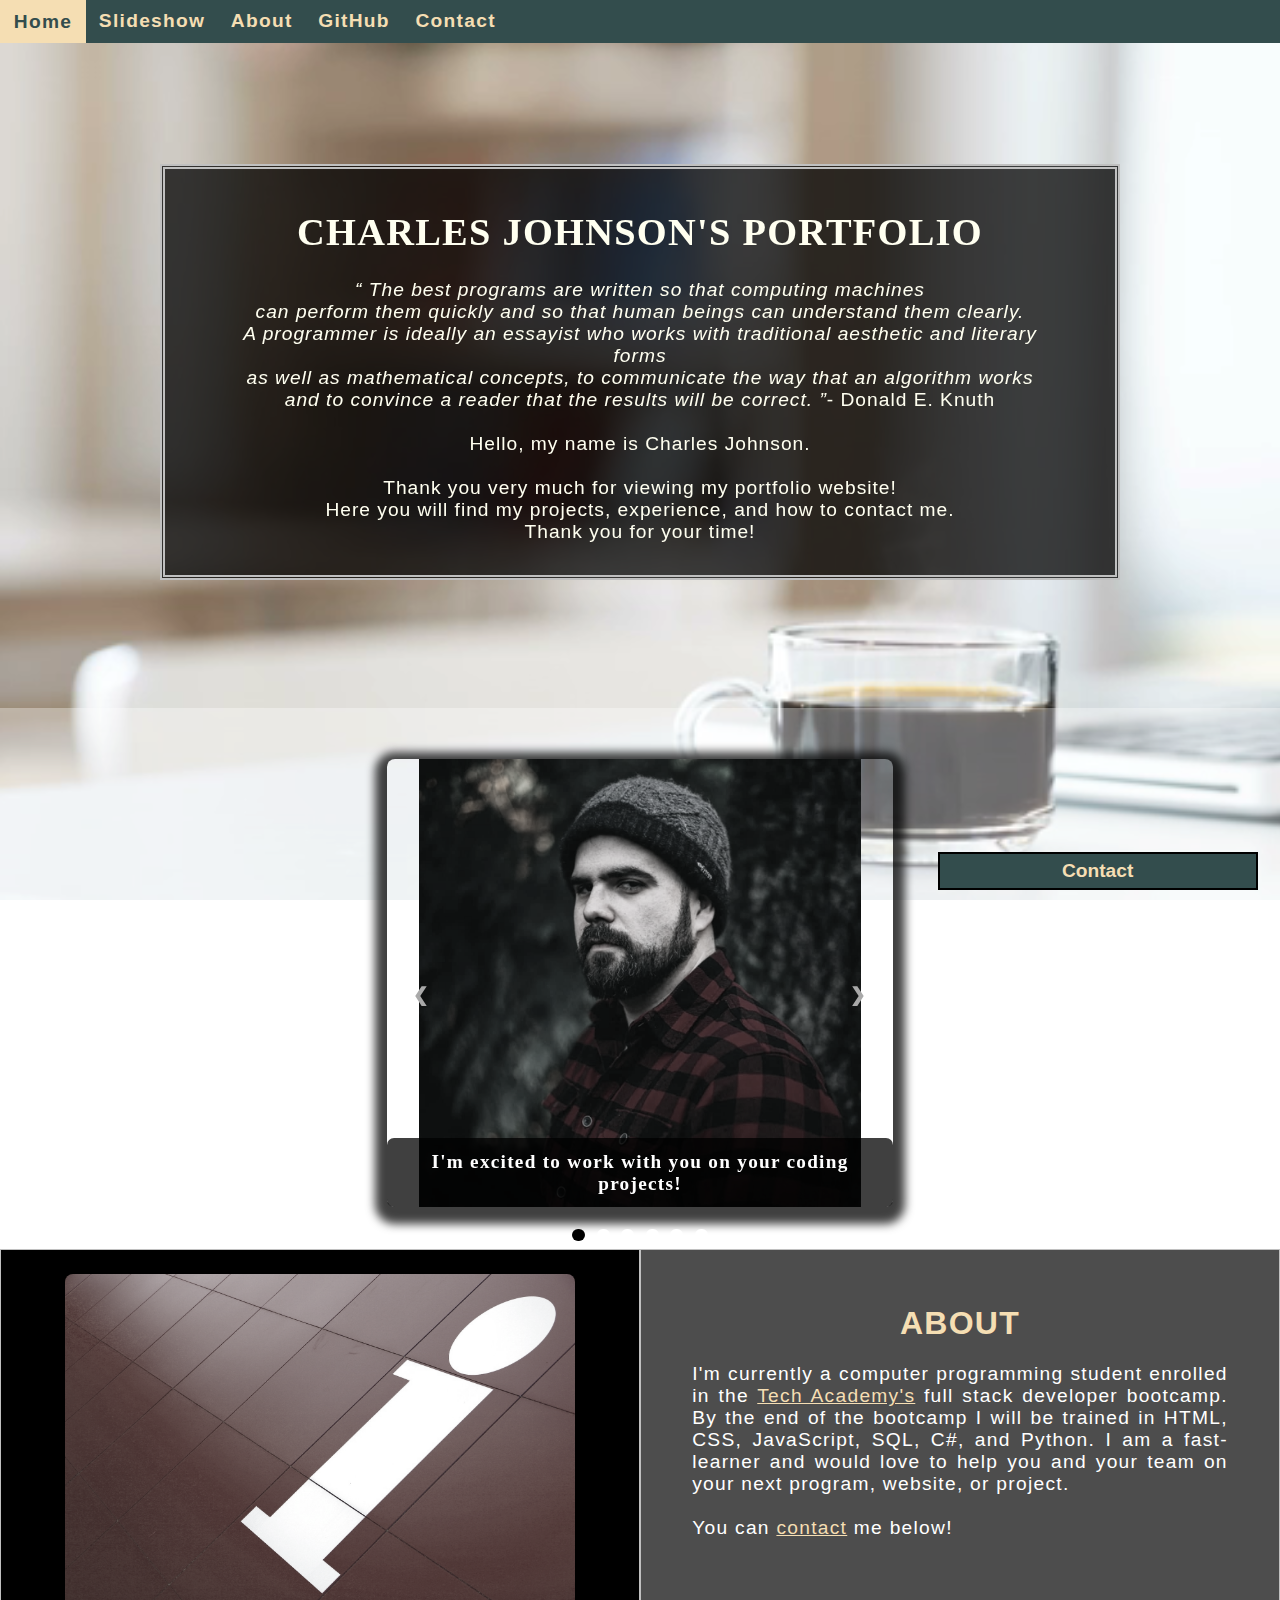
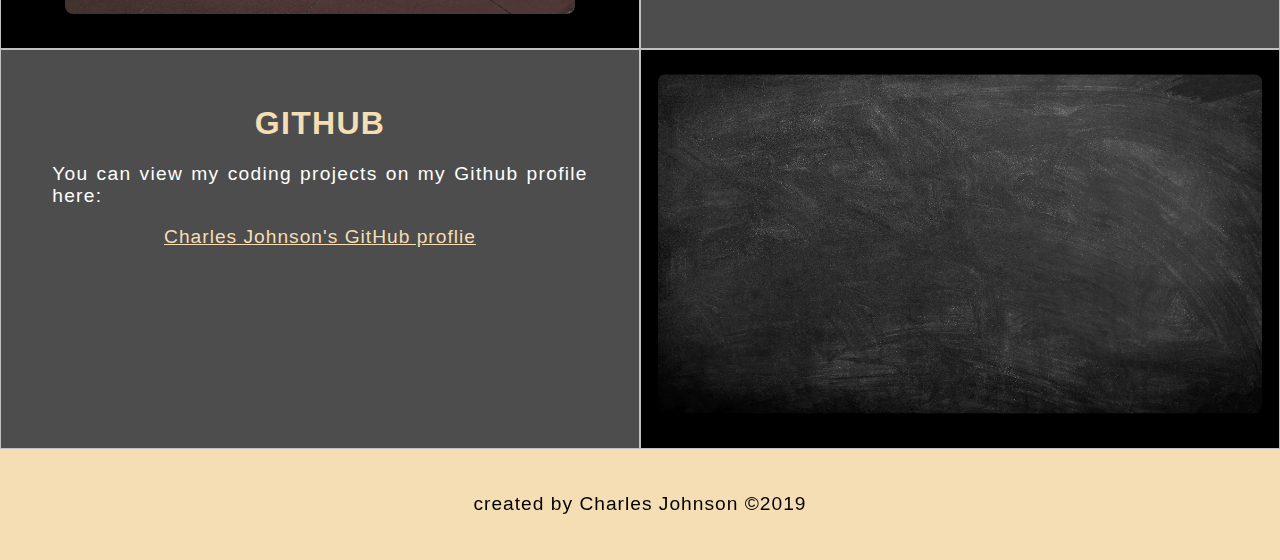
==== index.html @ 66c1b3ff "update phone image bug" ====
<!DOCTYPE html>
<html lang="en">
	<head>
		<title> Charles R. Johnson</title>
		<Meta charset="utf-8">
        <link rel="stylesheet" type="text/css" href="./stylesheet/Portfolio_CSS.css">
        <script src="js/portfolio.js"></script>
        <script src="https://ajax.googleapis.com/ajax/libs/jquery/3.4.0/jquery.min.js"></script>
    </head>
    <!--Body-->
	    <body class="Background">
        <script>
            document.body.className += ' fade-out';
                $(function(){
                    $('body').removeClass('fade-out');
                    }
                );    
            
        </script>
            <!--Navbar-->
                    <div class="Navbar">
                                <a class="home_button" href="#Home">Home</a>
                                <a href="#Slideshow">Slideshow</a>
                                <a href="#About">About</a>
                                <a href="#Github">GitHub</a>
                                <a onclick="bringUpContact()">Contact</a>              
                    </div>
    
            
                    <!--Home-->

                    <br>
                    <br>
    <!--Video-->
                    <div id="Home">
                        <video autoplay muted loop id="background_video">
                            <source src="./Videos/background_video.mp4" type="video/mp4">
                             Your browser does not support html videos   
                        </video>
                    </div>
        <!--Video Text-->
                    <div class="Video_Text">
                        <h1 class="Name"> Charles Johnson's Portfolio</h1>
                            <p>
                                <center>
                                <q> 
                                The best programs are written so that computing machines <br>
                                can perform them quickly and so that human beings can understand them clearly.<br>
                                A programmer is ideally an essayist who works with traditional aesthetic and literary forms <br>
                                as well as mathematical concepts, to communicate the way that an algorithm works<Br>
                                and to convince a reader that the results will be correct. </q>-  Donald E. Knuth<br>    
                                <br>
                                
                                Hello, my name is Charles Johnson. <br><br>
                                Thank you very much for viewing my portfolio website! <br>
                                Here you will find my projects, experience, and how to contact me. 
                                <br>Thank you for your time!
                               
                                </center>
                            </p>
                     </div>
        <!--End Video Text-->
<!---End Video-->
    
<!--Start Slideshow-->
    <div id="Slideshow">
        <div id="Slideshow_Background">
            <div id="Slideshow_Container">

                <div class="mySlides fade">
                    <div class="Slide_Number">1 / 6</div>
                        <img class="Slide_Show_Images" src="images/me.jpg" style="width:100%">
                            <div class="slideText">I'm excited to work with you on your coding projects!</div>
                </div>

                <div class="mySlides fade">
                    <div class="Slide_Number">2 / 6</div>
                        <img class="Slide_Show_Images" src="images/coding.jpg" style="width:100%">
                            <div class="slideText">I'm trained in these coding languages:</div>
                </div>

                <div class="mySlides fade">
                    <div class="Slide_Number">3 / 6</div>
                        <img class="Slide_Show_Images" src="images/html.png" style="width:100%">
                            <div class="slideText">HTML5</div>
                </div>

                <div class="mySlides fade">
                    <div class="Slide_Number">4 / 6</div>
                        <img class="Slide_Show_Images" src="images/css.jpg" style="width:100%">
                            <div class="slideText">CSS</div>
                </div>

                <div class="mySlides fade">
                    <div class="Slide_Number">5 / 6 </div>
                        <img class="Slide_Show_Images" src="images/javascript.png" style="width:100%">
                            <div class="slideText">JavaScript</div>
                </div>

                <div class="mySlides fade">
                    <div class="Slide_Number">6 / 6</div>
                      <img class="Slide_Show_Images" src="images/phone.jpg" style="width:100%">
                        <div class="slideText"> 
                          <a onclick="bringUpContact()" href="#Contact" style="color:white;">Contact me today!</a>
                        </div>
                  </div>

                
                    <a class="Previous" onclick="plusSlides(-1)">&#10094;</a>
                    <a class="Next" onclick="plusSlides(1)">&#10095;</a>

            </div>
        <br>
        <div style="text-align:center">

                <span class="dot" onclick="currentSlide(1)"></span>
                <span class="dot" onclick="currentSlide(2)"></span>
                <span class="dot" onclick="currentSlide(3)"></span>
                <span class="dot" onclick="currentSlide(4)"></span>
                <span class="dot" onclick="currentSlide(5)"></span>
                <span class="dot" onclick="currentSlide(6)"></span>
        
        </div>
        </div>
    </div>

    <script>
        var slideIndex = 1;
          showSlides(slideIndex);
        function plusSlides(n) {
          showSlides(slideIndex += n);
        }
        function currentSlide(n) {
          showSlides(slideIndex = n);
        }
        function showSlides(n) {
          var i;
          var slides = document.getElementsByClassName("mySlides");
          var dots = document.getElementsByClassName("dot");
            if (n > slides.length) {slideIndex = 1}    
            if (n < 1) {slideIndex = slides.length}
              for (i = 0; i < slides.length; i++) {
              slides[i].style.display = "none";  
              }
              for (i = 0; i < dots.length; i++) {
                dots[i].className = dots[i].className.replace(" active", "");
              }
          slides[slideIndex-1].style.display = "block";  
          dots[slideIndex-1].className += " active";
        }
      </script>
    
    <!---About section-->
        <div class="Row" id="About">
            <div class="Column_2"><!--Left column-->
                    <img src="./images/information.jpg" alt="info">
            </div>

        <div class="Column_1"><!--Right column-->
            <h1>About</h1>
                <p> I'm currently a computer programming student enrolled
                    in the <a href="https://www.learncodinganywhere.com" target="_blank">Tech Academy's</a> full stack developer bootcamp. 
                    By the end of the bootcamp I will be trained in HTML, CSS, JavaScript,
                    SQL, C#, and Python. I am a fast-learner and would love to 
                    help you and your team on your next program, website, or project. <br> <br>
                    You can <a href="#Contact">contact</a> me below!
                </p>
            </div>
        </div>

<!--GitHub section-->
    <div class="Row" id="Github">
        <div class= "Column_1"><!--Left column-->
            <h1>GitHub</h1>
                <p>You can view my coding projects on my Github profile here:<br>
                    <center><a href="https://github.com/Belvedere-1987" target="_blank">Charles Johnson's GitHub proflie</a></center></p>   
        </div>
        
        <div class="Column_2"><!-- RIght Column -->
            <a href="" target="_blank">                         
                <video autoplay muted loop id="project_video">
                    <source src="./Videos/Brain.mp4" type="video/mp4">
                 Your browser does not support html videos   
            </video></a>
        </div>
    </div>

<!--End GitHub section-->

<!--Contact Section-->
    <div id="Contact">
        <button onclick="bringUpContact()" class="contact_btn">Contact</button>
        <div class="contactForm" id="form"><!-- Contact form,right "column"-->
            <form action="" method="get" class="formContainer"><!--what should i do with this?-->
               <h1>Contact</h1>
                <label for="name">Name:</label>
                    <input tye="text" placeholder="Please enter your name here" name="name" required><br>
                <label for="phone">Phone:</label>
                    <input tye="text" placeholder="Please enter your phone number here"><br>
                 <label for="email">Email:</label>
                    <input tye="text" placeholder="Please enter your email here"name="email"required><br>
                <label for="message">Message:</label>
                    <input tye="text" placeholder="Enter your message here...."><br>

            <button type="submit" class="btn">Submit</button>
            <button type="button" class="btn_close" onclick="closeForm()">&times;</button>
            </form>
        </div>
    </div>
<!--Footer section-->
    <footer>
            <p>
           <center>created by Charles Johnson &copy;2019</center> 
            </p>
    </footer>
</body>
    <!--End Body-->
</html>
---- stylesheet/Portfolio_CSS.css ----
html {
    scroll-behavior: smooth;
}

body {
    margin: 0%;
    opacity: 1;
    transition: 3.5s opacity;
    letter-spacing: .1vw;
    font-size: 1.25vw;
          }

body.fade-out {
    opacity: .1;
    transition: none;
}

/******Navbar******/

.Navbar {
    overflow: hidden;
    background-color: #334d4d;
    position:fixed;
    top:0;
    width: 100%;
    z-index:100;
        -webkit-animation: moveBar 4s;
        animation: moveBar 4s; 
        }

.Navbar a{
    float: left; 
    display: block;
    color: wheat;
    padding: .75vw 1vw;
    text-decoration: none;
    font-family: 'Garamond', 'Helvetica';
    font-size: 1.5vw;
    text-align: center;
    font-weight: bold;
    position: relative; 
    height:100%;
    text-align: center;
    position: relative;
    letter-spacing: .1vw;
    -webkit-animateion: movenavText 4.75s; 
    animation: movenavText 4.75s; 
}


.Navbar a:hover {
    background-color:ivory;
    color: black;
    }

.Navbar a.active{
    background-color: darkgray;
}

@keyframes zoominoutsinglefeatured{
    0% {
        transform: scale(1.5,1.5);
    }
    100%{
        transform: scale(1,1);
    }
}

.Navbar a.home_button{
    background-color: wheat;
    color: #334d4d;
          }

.Navbar a.home_button:hover {
    border:1px solid wheat;
}

@keyframes moveBar{
    from {left: -100vw;}
    to {left: 0vw;}
}

@keyframes movenavText {
    from {top: -100vw;}
    to {top: 0vw;}
}

@keyframes movevideoText{
    from {top: -100vw;}
    to {top: 0vw;}
}

/******END Navbar******/



#background_video {
    position: fixed;
    right: 0;
    left: 0;
    top:0;
    min-width:100%;
    min-height:100%;
    z-index: -2;
    animation: zoominoutsinglefeatured 5s;
}

.Video_Text {
    background:  rgba(0,0,0,0.75); 
    border: 5px double silver;
    color: ivory;
    width: 75%;
    height:75%;
    margin-left: auto;
    margin-right: auto;
    margin-top: 10%; 
    margin-bottom: 10%;
    padding: 1vw;
    position: relative; 
    font-family: 'Garamond', 'Helvetica';
    -webkit-animation: movevideoText 4s;
    animation: movevideoText 4s;
}

#Slideshow_Background {
    background-color: rgba(255,255,255,0.35);
}
.mySlides {
    display: none; 
}

@-webkit-keyframes fade {
    from {opacity: .4}
    to {opacity: 1}
}

@keyframes fade {
    from {opacity: .4}
    to {opacity: 1}
}
#Slideshow_Container{
    width: 39.5vw;
    height: auto;
    padding-top: 4%;
    position: relative; 
    margin: auto; 
    }

.Slide_Show_Images {
    vertical-align: middle; 
    height: 35vw; 
    width: auto;
    box-shadow: 0px 5px 10px 12px rgba(0,0,0,0.75);
    object-fit: contain;
    }

.Previous, .Next{
    cursor: pointer; 
    position: absolute; 
    top: 50%;
    width: auto; 
    padding: 2vw; 
    margin-top:-0vw; 
    color: darkgray; 
    font-weight: bold; 
    font-size: 1.5vw; 
    border-radius: 0 3px 3px 0;
    user-select: none; 
    transition: 0.6s ease; 
}

.Next{
    right: 0;  
    border-radius: 3px 0 0 3px; 
}

.Previous:hover, .Next:hover {
    background-color: rgba(0,0,0,0.8);
    color: white; 
}

.slideText{
    color: white; 
    padding: 1vw; 
    position: absolute; 
    bottom: 0; 
    width: 100%; 
    text-align: center; 
    letter-spacing: .1vw; 
    font-size: 1.5vw; 
    background-color: rgba(0,0,0,0.75);
    font-weight: bold; 
    border-radius: 7px 7px 7px 7px; 
}

.Slide_Number{
    color: white; 
    position: absolute; 
    top: 0; 
    letter-spacing: .1vw; 
    font-size: 1.5vw; 
    font-weight: bold; 
    display: none; 
}

.dot{
    cursor: pointer; 
    height: 1vw; 
    width: 1vw; 
    margin: .25vw; 
    background-color: white; 
    border-radius: 50%; 
    display: inline-block; 
    transition: background-color 0.6s ease; 
    position: relative; 
    }

.active, .dot:hover {
    background-color: black; 
}

.fade{
    -webkit-animation-name: fade; 
    -webkit-animation-duration: 1.5s; ;
    animation-name: fade; 
    animation-duration: 1.5s; 
}

* {
    box-sizing: border-box;
}

.Column_1 {
    position:relative;
    float: left;
    width: 50%;
    padding: 10px;
    padding: 3%;
    height:400px;
    background-color: #4d4d4d;
    color: white;
    border: 1px solid silver;
    z-index: 50;
}
.Column_2 {
    position:relative;
    float: left;
    width: 50%;
    padding: 10px;
    padding-top: 1.9%;
    height: 400px;
    background-color: black;
    border: 1px solid silver;
    z-index: 50; 
}



.Row:after {
    content:"";
    display: table;
    clear: both;
}

.Name {
    text-transform: uppercase;
    font-family: "Copperplate";
    text-align: center;
    margin-top:3%;
    color: ivory;
    font-size: 3vw; 
}

h1 {
    Text-transform:uppercase;
    font-family: Arial Bold, sans-serif;
    text-align: center;
    margin-top: 3%;
    color: wheat;
}

p{
    font-family: 'Garamond', 'Helvetica';
    text-align: justify;
    font-size:1.5vw;
    padding-left:1vw;
    padding-right: 1vw;
}
center {
    font-family: 'Garmond', 'Helvetica';
    text-align:center;
    letter-spacing: 1px;
    font-size: 1.5vw;
    padding-left: 5vw;
    padding-right:5vw;
}



a{
    color:  wheat;
}

q{
    font-style: italic;
}

.Column_2 video, img {
    border-radius: 8px;
    max-width: 100%;
    height: 340px;
    margin-left: auto;
    margin-right: auto;
    display: block;
    filter: grayscale(90%);
}

label {
    font-family: 'Garmond', 'Helvetica';
    font-weight: bold;
}
input {
    width: 100%;
    padding: 5px;
    border: 1px solid black;
    border-radius: 4px;
    box-sizing: border-box;
    margin-top: 2%;
    margin-bottom: 2%;
    resize: vertical;
    font-family: 'Garmond', 'Helvetica';
    font-weight: bold;
    background-color: white;
        }

.btn {
    width: 80%;
    background-color: #334d4d; 
    color: white; 
    font-weight: bold; 
    font-size: 1.5vw ;
    padding: 12px 20px;
    border: none; 
    border-radius: 4px;
    cursor: pointer;
    display: block; 
    margin-left: auto; 
    margin-right: auto;
    margin-top: 25px;
    font-family: 'Garmond', 'Helvetica';
}

.contact_btn{
        bottom: .75vw;
        right: 1.75vw;
        width: 25vw;  
        background-color:#334d4d;
        color: wheat;
        border: 2px solid black;
        height: 3vw;
        cursor: pointer;
        position: fixed;
        -webkit-animation: movePopup 5s;
        animation: movePopup 5s;
        font-size: 1.5vw;
        font-weight: bold;
        z-index: 1;
}

.contact_btn:hover {
        background-color:black; 
        color: white;
        transform: scale(1.1);   
        transition: transform 1s;
        }

@keyframes movePopup {
    from {bottom: -5vw;}
    to {bottom: .75vw;}
}

.btn:hover {
    background-color: black;
    color: white; 
    font-weight: bold; 
    transform: scale(1.1);
    transition: transform 1.5s;     
}

.btn_close {
    background-color: lightgray; 
    color: white; 
    font-weight: bold; 
    position: absolute;
    top: 1%; 
    right: 1%;
    width: 3vw;
    height: 3vw;
    font-size: 2vw; 
    border-radius: 10px; 
}

.btn_close:hover {
    background-color: darkred; 
    color: white; 
    transform: scale(1.1);
    transition: transform 1.5s; 
}
#form {
    display: none;
    border-radius: 5px; 
    width:50%;
    padding: 15px;
    bottom: 8px;
    right: 12px;
    position: fixed;
    font-family:"Garmond", Helvetica,;
    color: #334d4d;
    background-color: wheat;
    z-index: 75;
}

#form h1{
    color: #334d4d;
}

footer{
    padding:2%;
    background-color: white;
}

p:hover {
    transition: transform 1s;
    transform: scale(1.1);
}


img:hover {
    filter: grayscale(60%);
}

.Column_2 video:hover {
    transition: transform 1s;
    transform: scale(1.1);
}


footer {
        padding: 2%;
        background-color:wheat;
                }
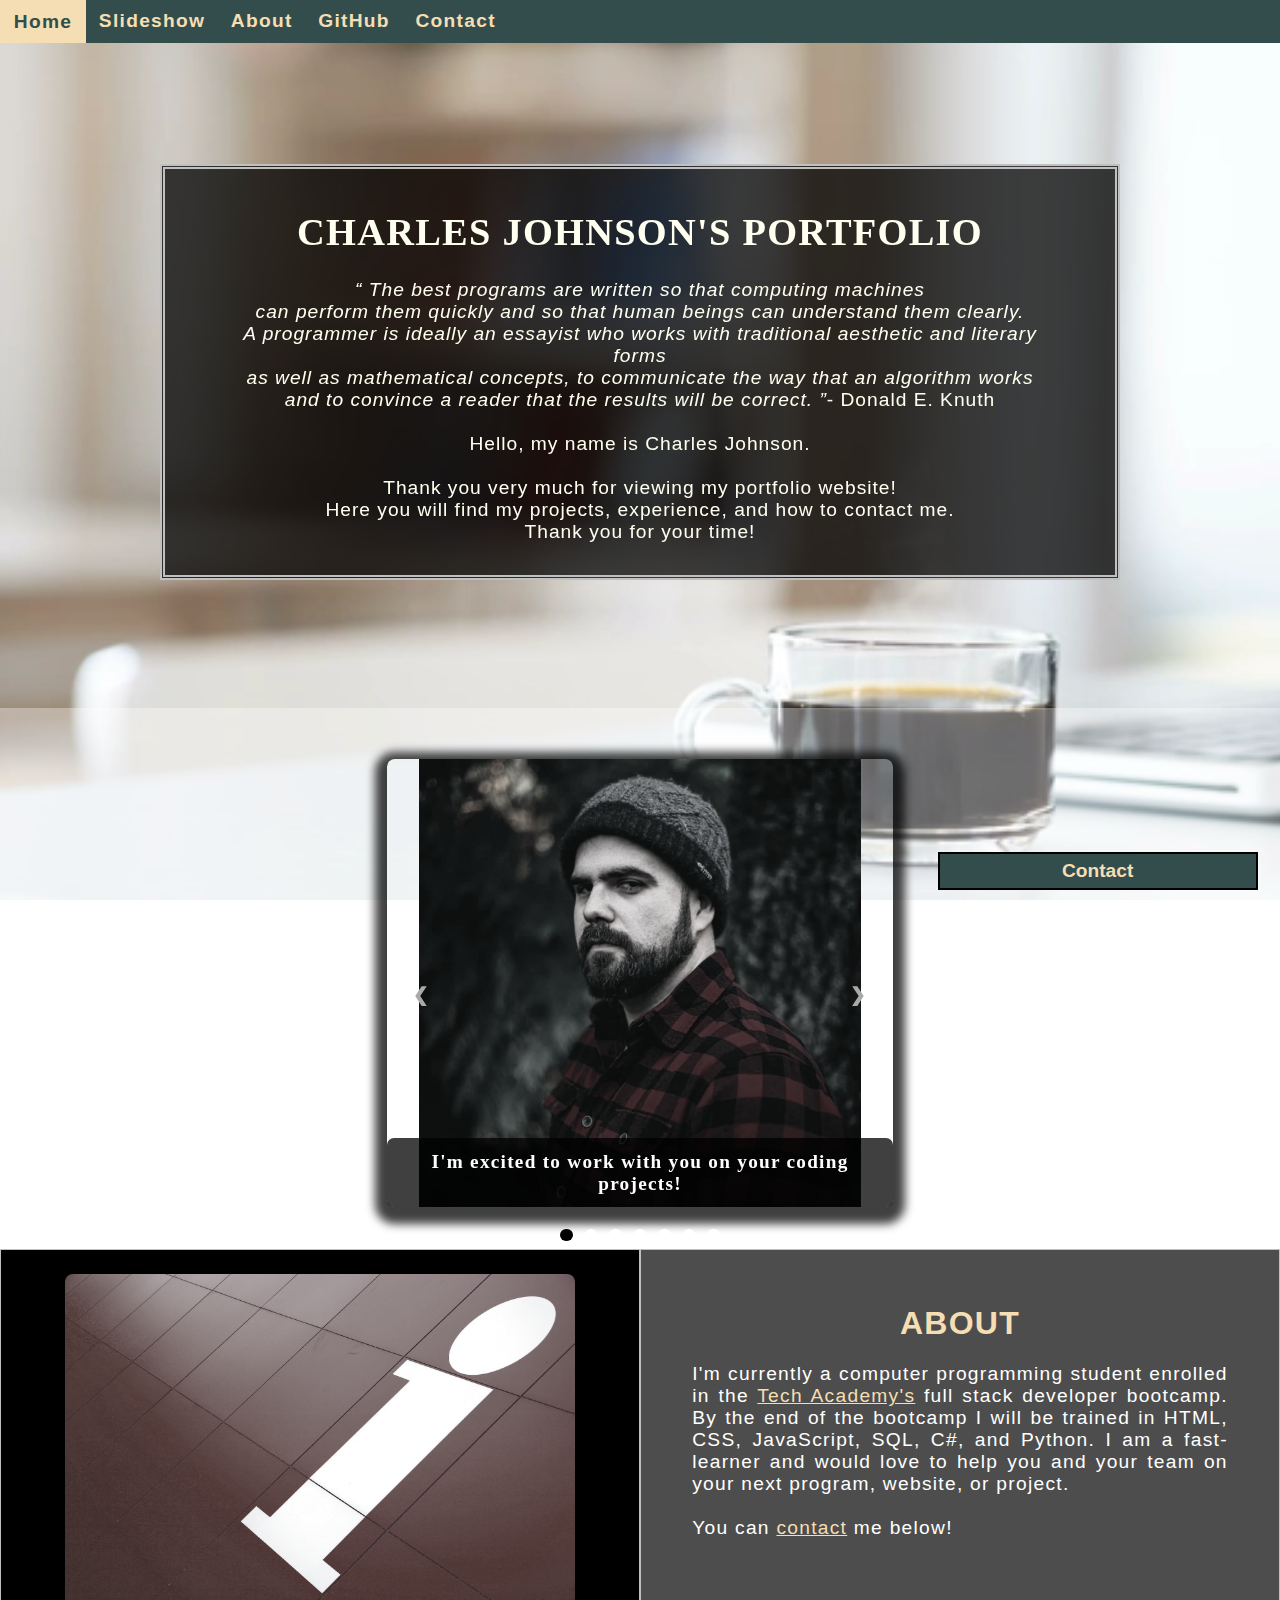
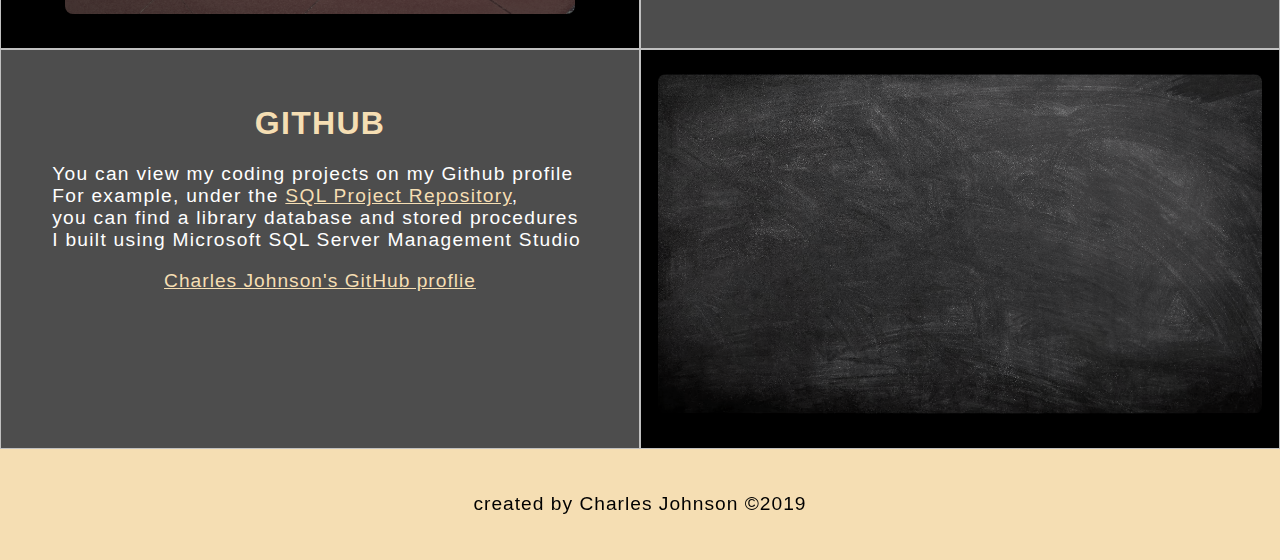
==== commit 80081ccb: "Added SQL IMAGE" ====
--- a/index.html
+++ b/index.html
@@ -68,37 +68,43 @@
             <div id="Slideshow_Container">
 
                 <div class="mySlides fade">
-                    <div class="Slide_Number">1 / 6</div>
+                    <div class="Slide_Number">1 / 7</div>
                         <img class="Slide_Show_Images" src="images/me.jpg" style="width:100%">
                             <div class="slideText">I'm excited to work with you on your coding projects!</div>
                 </div>
 
                 <div class="mySlides fade">
-                    <div class="Slide_Number">2 / 6</div>
+                    <div class="Slide_Number">2 / 7</div>
                         <img class="Slide_Show_Images" src="images/coding.jpg" style="width:100%">
                             <div class="slideText">I'm trained in these coding languages:</div>
                 </div>
 
                 <div class="mySlides fade">
-                    <div class="Slide_Number">3 / 6</div>
+                    <div class="Slide_Number">3 / 7</div>
                         <img class="Slide_Show_Images" src="images/html.png" style="width:100%">
                             <div class="slideText">HTML5</div>
                 </div>
 
                 <div class="mySlides fade">
-                    <div class="Slide_Number">4 / 6</div>
+                    <div class="Slide_Number">4 / 7</div>
                         <img class="Slide_Show_Images" src="images/css.jpg" style="width:100%">
                             <div class="slideText">CSS</div>
                 </div>
 
                 <div class="mySlides fade">
-                    <div class="Slide_Number">5 / 6 </div>
+                    <div class="Slide_Number">5 / 7 </div>
                         <img class="Slide_Show_Images" src="images/javascript.png" style="width:100%">
                             <div class="slideText">JavaScript</div>
                 </div>
 
                 <div class="mySlides fade">
-                    <div class="Slide_Number">6 / 6</div>
+                    <div class="Slide_Number">6 / 7</div>
+                      <img class="Slide_Show_Images" src="images/SQL.png" style="width:100%">
+                        <div class="slideText">SQL</div>
+                  </div>
+
+                <div class="mySlides fade">
+                    <div class="Slide_Number">7 / 7</div>
                       <img class="Slide_Show_Images" src="images/phone.jpg" style="width:100%">
                         <div class="slideText"> 
                           <a onclick="bringUpContact()" href="#Contact" style="color:white;">Contact me today!</a>
@@ -119,7 +125,7 @@
                 <span class="dot" onclick="currentSlide(4)"></span>
                 <span class="dot" onclick="currentSlide(5)"></span>
                 <span class="dot" onclick="currentSlide(6)"></span>
-        
+                <span class="dot" onclick="currentSlide(7)"></span>
         </div>
         </div>
     </div>
@@ -159,7 +165,7 @@
         <div class="Column_1"><!--Right column-->
             <h1>About</h1>
                 <p> I'm currently a computer programming student enrolled
-                    in the <a href="https://www.learncodinganywhere.com" target="_blank">Tech Academy's</a> full stack developer bootcamp. 
+                    in the <a href="https://www.learncodinganywhere.com" target="blank">Tech Academy's</a> full stack developer bootcamp. 
                     By the end of the bootcamp I will be trained in HTML, CSS, JavaScript,
                     SQL, C#, and Python. I am a fast-learner and would love to 
                     help you and your team on your next program, website, or project. <br> <br>
@@ -172,7 +178,10 @@
     <div class="Row" id="Github">
         <div class= "Column_1"><!--Left column-->
             <h1>GitHub</h1>
-                <p>You can view my coding projects on my Github profile here:<br>
+                <p>You can view my coding projects on my Github profile<br>
+                   For example, under the <a href="https://github.com/Belvedere-1987/SQLProjects" target="new">SQL Project Repository</a>, <br>
+                   you can find a library database and stored procedures <br>
+                   I built using Microsoft SQL Server Management Studio<br>  
                     <center><a href="https://github.com/Belvedere-1987" target="_blank">Charles Johnson's GitHub proflie</a></center></p>   
         </div>
         
@@ -191,16 +200,16 @@
     <div id="Contact">
         <button onclick="bringUpContact()" class="contact_btn">Contact</button>
         <div class="contactForm" id="form"><!-- Contact form,right "column"-->
-            <form action="" method="get" class="formContainer"><!--what should i do with this?-->
+            <form action="https://formspree.io/meqadnlb" method="POST" class="formContainer">
                <h1>Contact</h1>
                 <label for="name">Name:</label>
                     <input tye="text" placeholder="Please enter your name here" name="name" required><br>
                 <label for="phone">Phone:</label>
-                    <input tye="text" placeholder="Please enter your phone number here"><br>
+                    <input tye="text" placeholder="Please enter your phone number here"name="phone"><br>
                  <label for="email">Email:</label>
                     <input tye="text" placeholder="Please enter your email here"name="email"required><br>
                 <label for="message">Message:</label>
-                    <input tye="text" placeholder="Enter your message here...."><br>
+                    <input tye="text" placeholder="Please enter your message here"name="message"><br>
 
             <button type="submit" class="btn">Submit</button>
             <button type="button" class="btn_close" onclick="closeForm()">&times;</button>
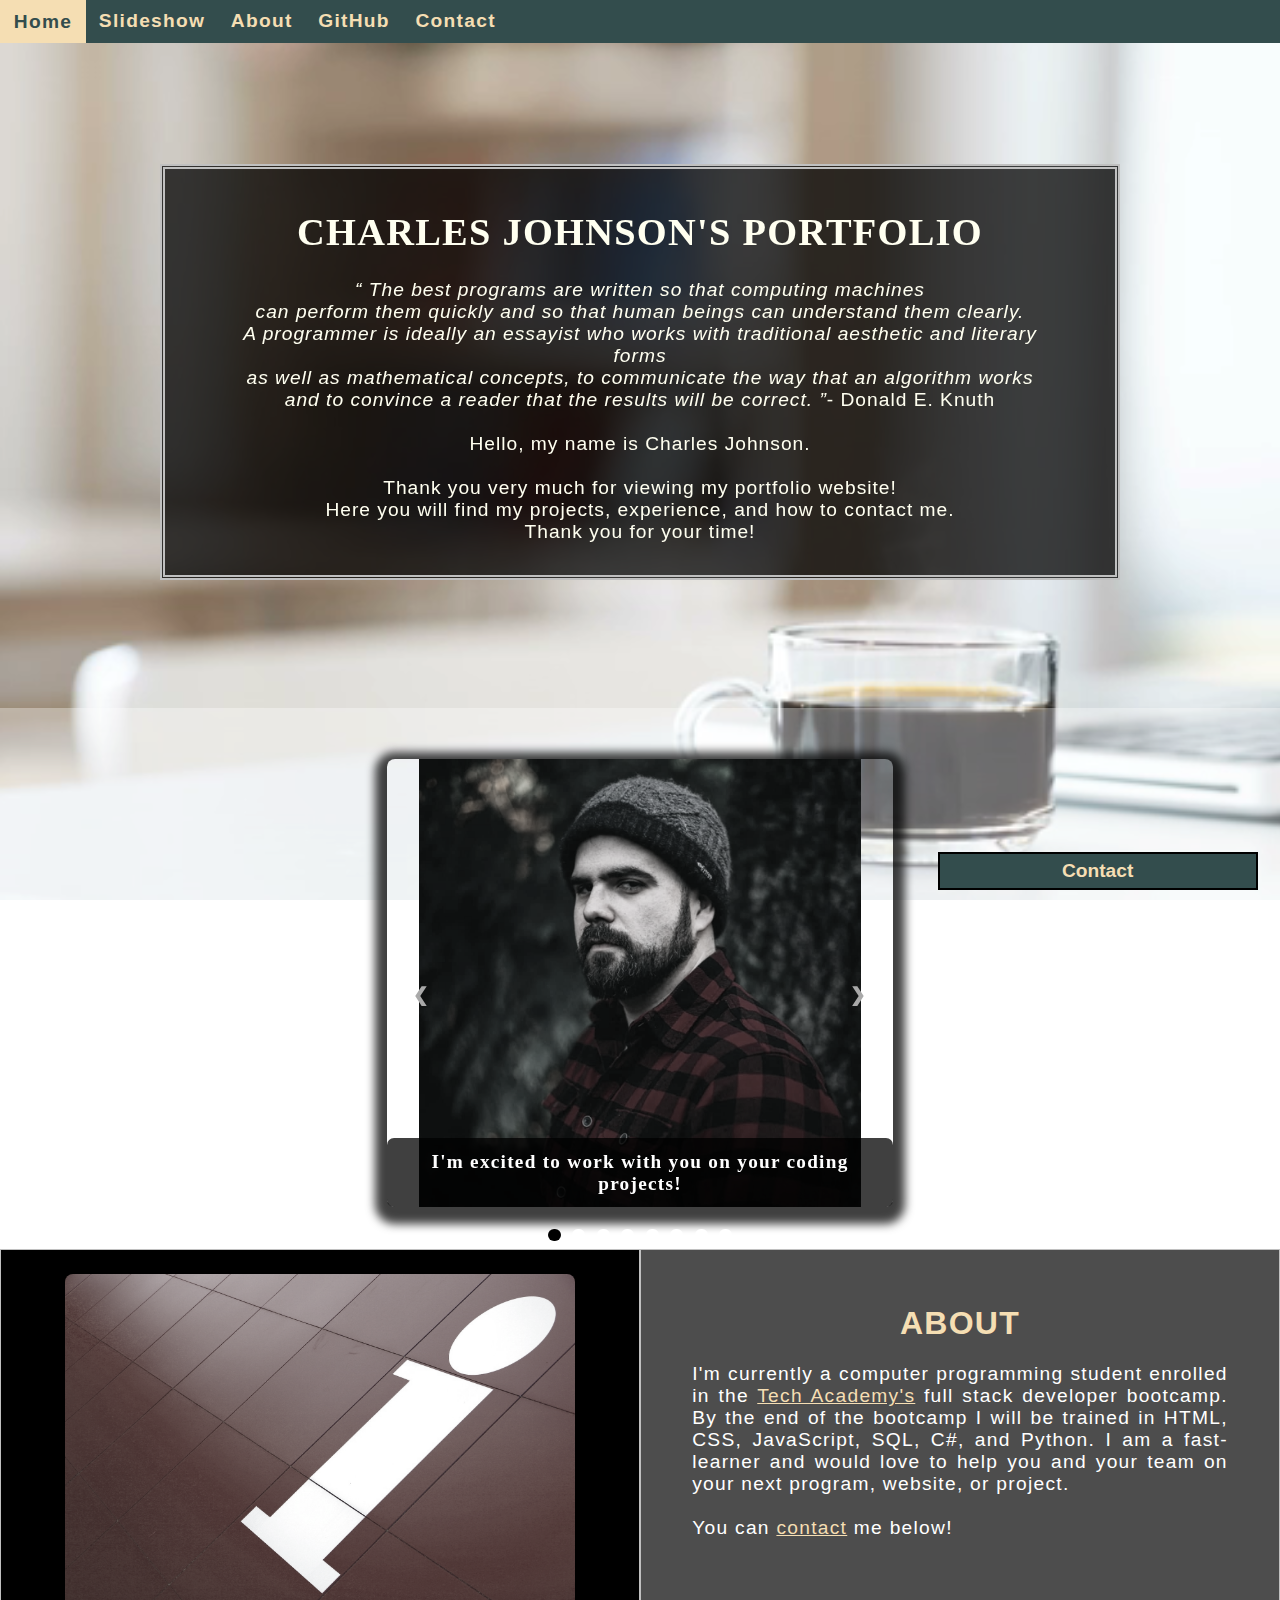
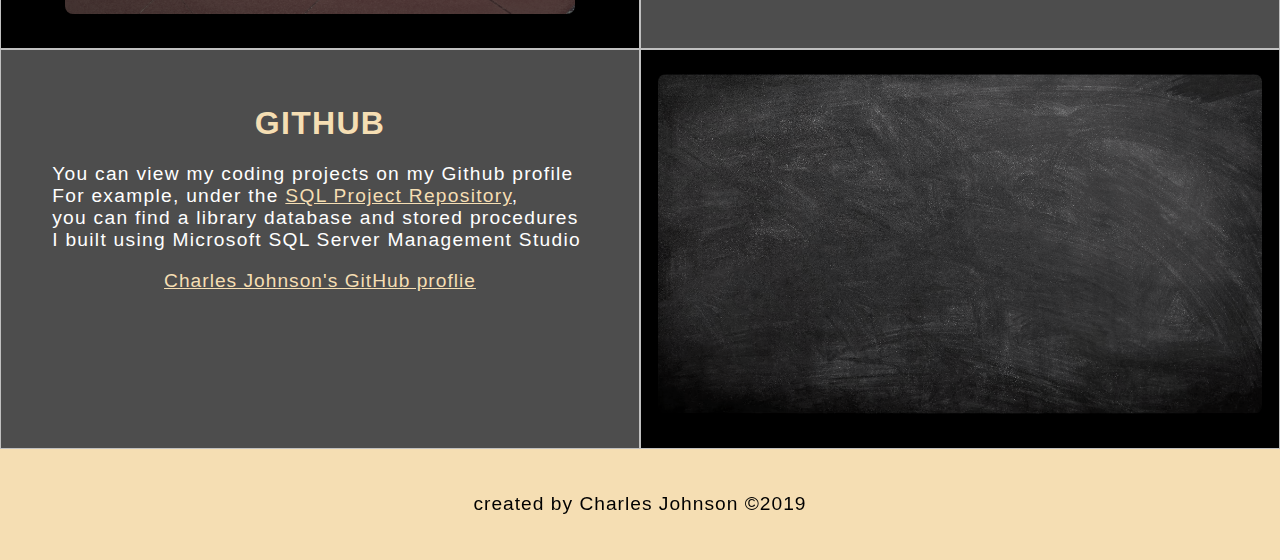
==== commit c8b0517a: "updated files for python" ====
--- a/index.html
+++ b/index.html
@@ -68,43 +68,50 @@
             <div id="Slideshow_Container">
 
                 <div class="mySlides fade">
-                    <div class="Slide_Number">1 / 7</div>
+                    <div class="Slide_Number">1 / 8</div>
                         <img class="Slide_Show_Images" src="images/me.jpg" style="width:100%">
                             <div class="slideText">I'm excited to work with you on your coding projects!</div>
                 </div>
 
                 <div class="mySlides fade">
-                    <div class="Slide_Number">2 / 7</div>
+                    <div class="Slide_Number">2 / 8</div>
                         <img class="Slide_Show_Images" src="images/coding.jpg" style="width:100%">
                             <div class="slideText">I'm trained in these coding languages:</div>
                 </div>
 
                 <div class="mySlides fade">
-                    <div class="Slide_Number">3 / 7</div>
+                    <div class="Slide_Number">3 / 8</div>
                         <img class="Slide_Show_Images" src="images/html.png" style="width:100%">
                             <div class="slideText">HTML5</div>
                 </div>
 
                 <div class="mySlides fade">
-                    <div class="Slide_Number">4 / 7</div>
+                    <div class="Slide_Number">4 / 8</div>
                         <img class="Slide_Show_Images" src="images/css.jpg" style="width:100%">
                             <div class="slideText">CSS</div>
                 </div>
 
                 <div class="mySlides fade">
-                    <div class="Slide_Number">5 / 7 </div>
+                    <div class="Slide_Number">5 / 8 </div>
                         <img class="Slide_Show_Images" src="images/javascript.png" style="width:100%">
                             <div class="slideText">JavaScript</div>
                 </div>
 
                 <div class="mySlides fade">
-                    <div class="Slide_Number">6 / 7</div>
+                    <div class="Slide_Number">6 / 8</div>
                       <img class="Slide_Show_Images" src="images/SQL.png" style="width:100%">
                         <div class="slideText">SQL</div>
                   </div>
 
-                <div class="mySlides fade">
-                    <div class="Slide_Number">7 / 7</div>
+                  <div class="mySlides fade">
+                    <div class="Slide_Number">7 / 8</div>
+                        <img class="Slide_Show_Images" src="images/python_django.jpg" style="width:100%">
+                            <div class="slideText">Python and the Django Framework</div>
+                </div>
+                
+                                               
+                 <div class="mySlides fade">
+                    <div class="Slide_Number">8 / 8</div>
                       <img class="Slide_Show_Images" src="images/phone.jpg" style="width:100%">
                         <div class="slideText"> 
                           <a onclick="bringUpContact()" href="#Contact" style="color:white;">Contact me today!</a>
@@ -126,6 +133,7 @@
                 <span class="dot" onclick="currentSlide(5)"></span>
                 <span class="dot" onclick="currentSlide(6)"></span>
                 <span class="dot" onclick="currentSlide(7)"></span>
+                <span class="dot" onclick="currentSlide(8)"></span>
         </div>
         </div>
     </div>
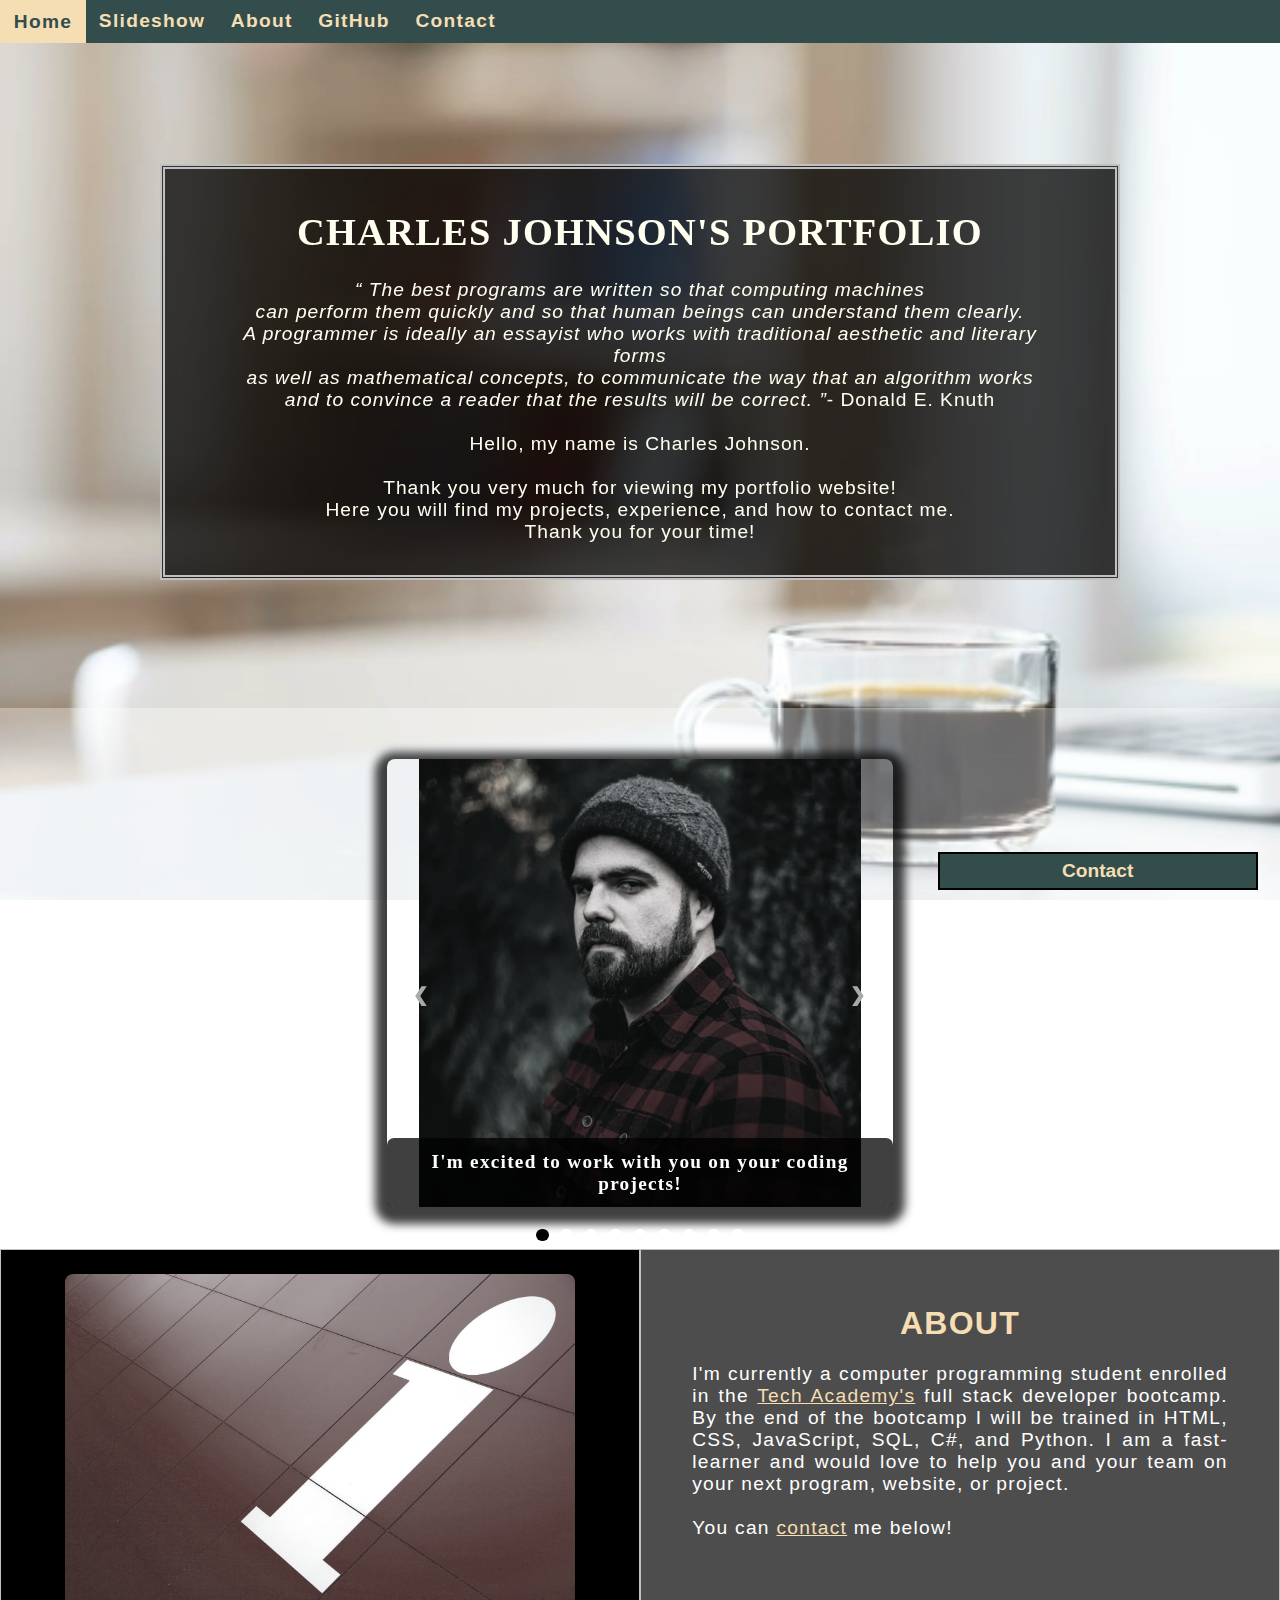
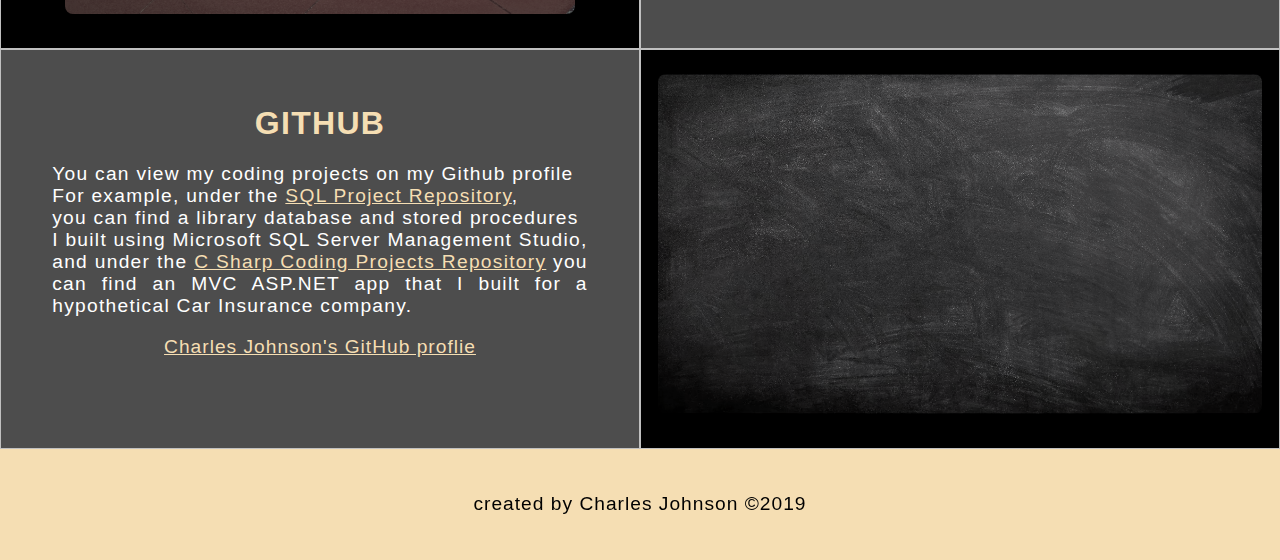
==== commit 0b911b0e: "Updated C# informaiton" ====
--- a/index.html
+++ b/index.html
@@ -68,50 +68,55 @@
             <div id="Slideshow_Container">
 
                 <div class="mySlides fade">
-                    <div class="Slide_Number">1 / 8</div>
+                    <div class="Slide_Number">1 / 9</div>
                         <img class="Slide_Show_Images" src="images/me.jpg" style="width:100%">
                             <div class="slideText">I'm excited to work with you on your coding projects!</div>
                 </div>
 
                 <div class="mySlides fade">
-                    <div class="Slide_Number">2 / 8</div>
+                    <div class="Slide_Number">2 / 9</div>
                         <img class="Slide_Show_Images" src="images/coding.jpg" style="width:100%">
                             <div class="slideText">I'm trained in these coding languages:</div>
                 </div>
 
                 <div class="mySlides fade">
-                    <div class="Slide_Number">3 / 8</div>
+                    <div class="Slide_Number">3 / 9</div>
                         <img class="Slide_Show_Images" src="images/html.png" style="width:100%">
                             <div class="slideText">HTML5</div>
                 </div>
 
                 <div class="mySlides fade">
-                    <div class="Slide_Number">4 / 8</div>
+                    <div class="Slide_Number">4 / 9</div>
                         <img class="Slide_Show_Images" src="images/css.jpg" style="width:100%">
                             <div class="slideText">CSS</div>
                 </div>
 
                 <div class="mySlides fade">
-                    <div class="Slide_Number">5 / 8 </div>
+                    <div class="Slide_Number">5 / 9 </div>
                         <img class="Slide_Show_Images" src="images/javascript.png" style="width:100%">
                             <div class="slideText">JavaScript</div>
                 </div>
 
                 <div class="mySlides fade">
-                    <div class="Slide_Number">6 / 8</div>
+                    <div class="Slide_Number">6 / 9</div>
                       <img class="Slide_Show_Images" src="images/SQL.png" style="width:100%">
                         <div class="slideText">SQL</div>
                   </div>
 
                   <div class="mySlides fade">
-                    <div class="Slide_Number">7 / 8</div>
+                    <div class="Slide_Number">7 / 9</div>
                         <img class="Slide_Show_Images" src="images/python_django.jpg" style="width:100%">
                             <div class="slideText">Python and the Django Framework</div>
                 </div>
                 
+                <div class="mySlides fade">
+                    <div class="Slide_Number">8 / 9</div>
+                        <img class="Slide_Show_Images" src="images/ASP.jpg" style="width:100%">
+                            <div class="slideText">C# and ASP.NET</div>
+                </div>
                                                
                  <div class="mySlides fade">
-                    <div class="Slide_Number">8 / 8</div>
+                    <div class="Slide_Number">9 / 9</div>
                       <img class="Slide_Show_Images" src="images/phone.jpg" style="width:100%">
                         <div class="slideText"> 
                           <a onclick="bringUpContact()" href="#Contact" style="color:white;">Contact me today!</a>
@@ -134,6 +139,7 @@
                 <span class="dot" onclick="currentSlide(6)"></span>
                 <span class="dot" onclick="currentSlide(7)"></span>
                 <span class="dot" onclick="currentSlide(8)"></span>
+                <span class="dot" onclick="currentSlide(9)"></span>
         </div>
         </div>
     </div>
@@ -189,7 +195,9 @@
                 <p>You can view my coding projects on my Github profile<br>
                    For example, under the <a href="https://github.com/Belvedere-1987/SQLProjects" target="new">SQL Project Repository</a>, <br>
                    you can find a library database and stored procedures <br>
-                   I built using Microsoft SQL Server Management Studio<br>  
+                   I built using Microsoft SQL Server Management Studio,<br> 
+                   and under the <a href="https://github.com/Belvedere-1987/C-Sharp-Coding-Projects" target="new">C Sharp Coding Projects Repository</a>
+                   you can find an MVC ASP.NET app that I built for a hypothetical Car Insurance company. 
                     <center><a href="https://github.com/Belvedere-1987" target="_blank">Charles Johnson's GitHub proflie</a></center></p>   
         </div>
         
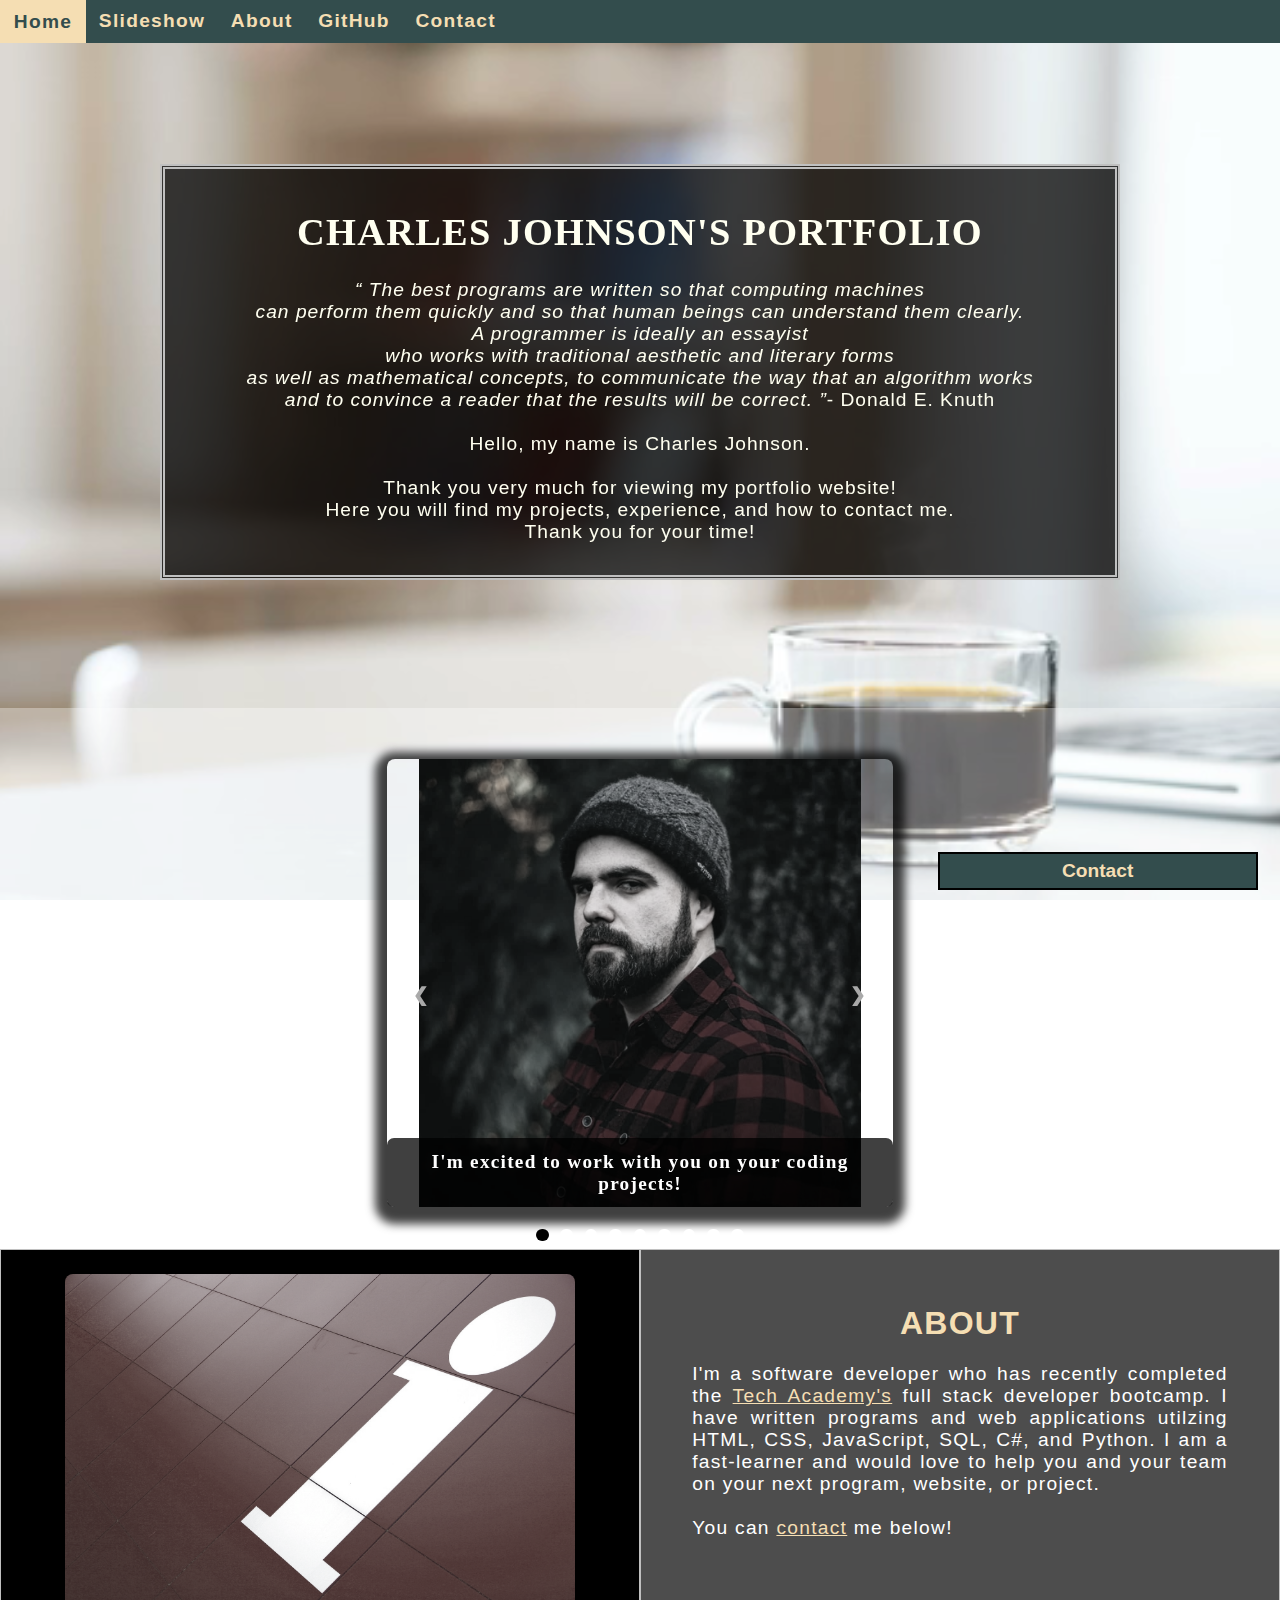
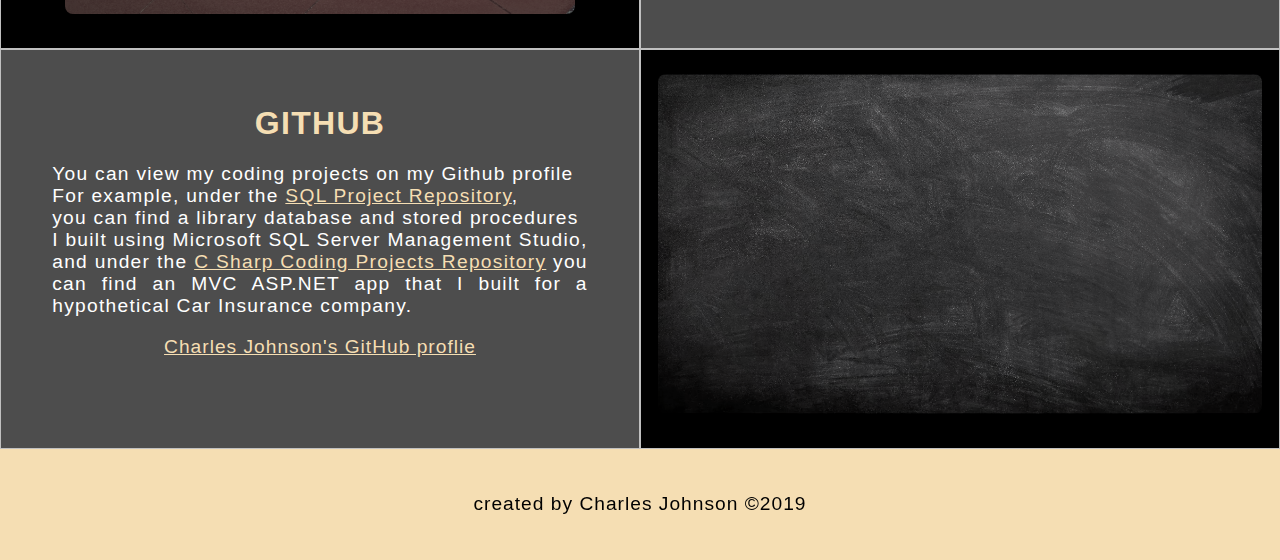
==== commit b881b61e: "Update index.html" ====
--- a/index.html
+++ b/index.html
@@ -46,7 +46,8 @@
                                 <q> 
                                 The best programs are written so that computing machines <br>
                                 can perform them quickly and so that human beings can understand them clearly.<br>
-                                A programmer is ideally an essayist who works with traditional aesthetic and literary forms <br>
+                                A programmer is ideally an essayist <br>
+                                who works with traditional aesthetic and literary forms <br>
                                 as well as mathematical concepts, to communicate the way that an algorithm works<Br>
                                 and to convince a reader that the results will be correct. </q>-  Donald E. Knuth<br>    
                                 <br>
@@ -76,7 +77,7 @@
                 <div class="mySlides fade">
                     <div class="Slide_Number">2 / 9</div>
                         <img class="Slide_Show_Images" src="images/coding.jpg" style="width:100%">
-                            <div class="slideText">I'm trained in these coding languages:</div>
+                            <div class="slideText">I have experience working in the following languages/frameworks:</div>
                 </div>
 
                 <div class="mySlides fade">
@@ -178,9 +179,9 @@
 
         <div class="Column_1"><!--Right column-->
             <h1>About</h1>
-                <p> I'm currently a computer programming student enrolled
-                    in the <a href="https://www.learncodinganywhere.com" target="blank">Tech Academy's</a> full stack developer bootcamp. 
-                    By the end of the bootcamp I will be trained in HTML, CSS, JavaScript,
+                <p> I'm a software developer who has recently completed
+                    the <a href="https://www.learncodinganywhere.com" target="blank">Tech Academy's</a> full stack developer bootcamp. 
+                    I have written programs and web applications utilzing HTML, CSS, JavaScript,
                     SQL, C#, and Python. I am a fast-learner and would love to 
                     help you and your team on your next program, website, or project. <br> <br>
                     You can <a href="#Contact">contact</a> me below!
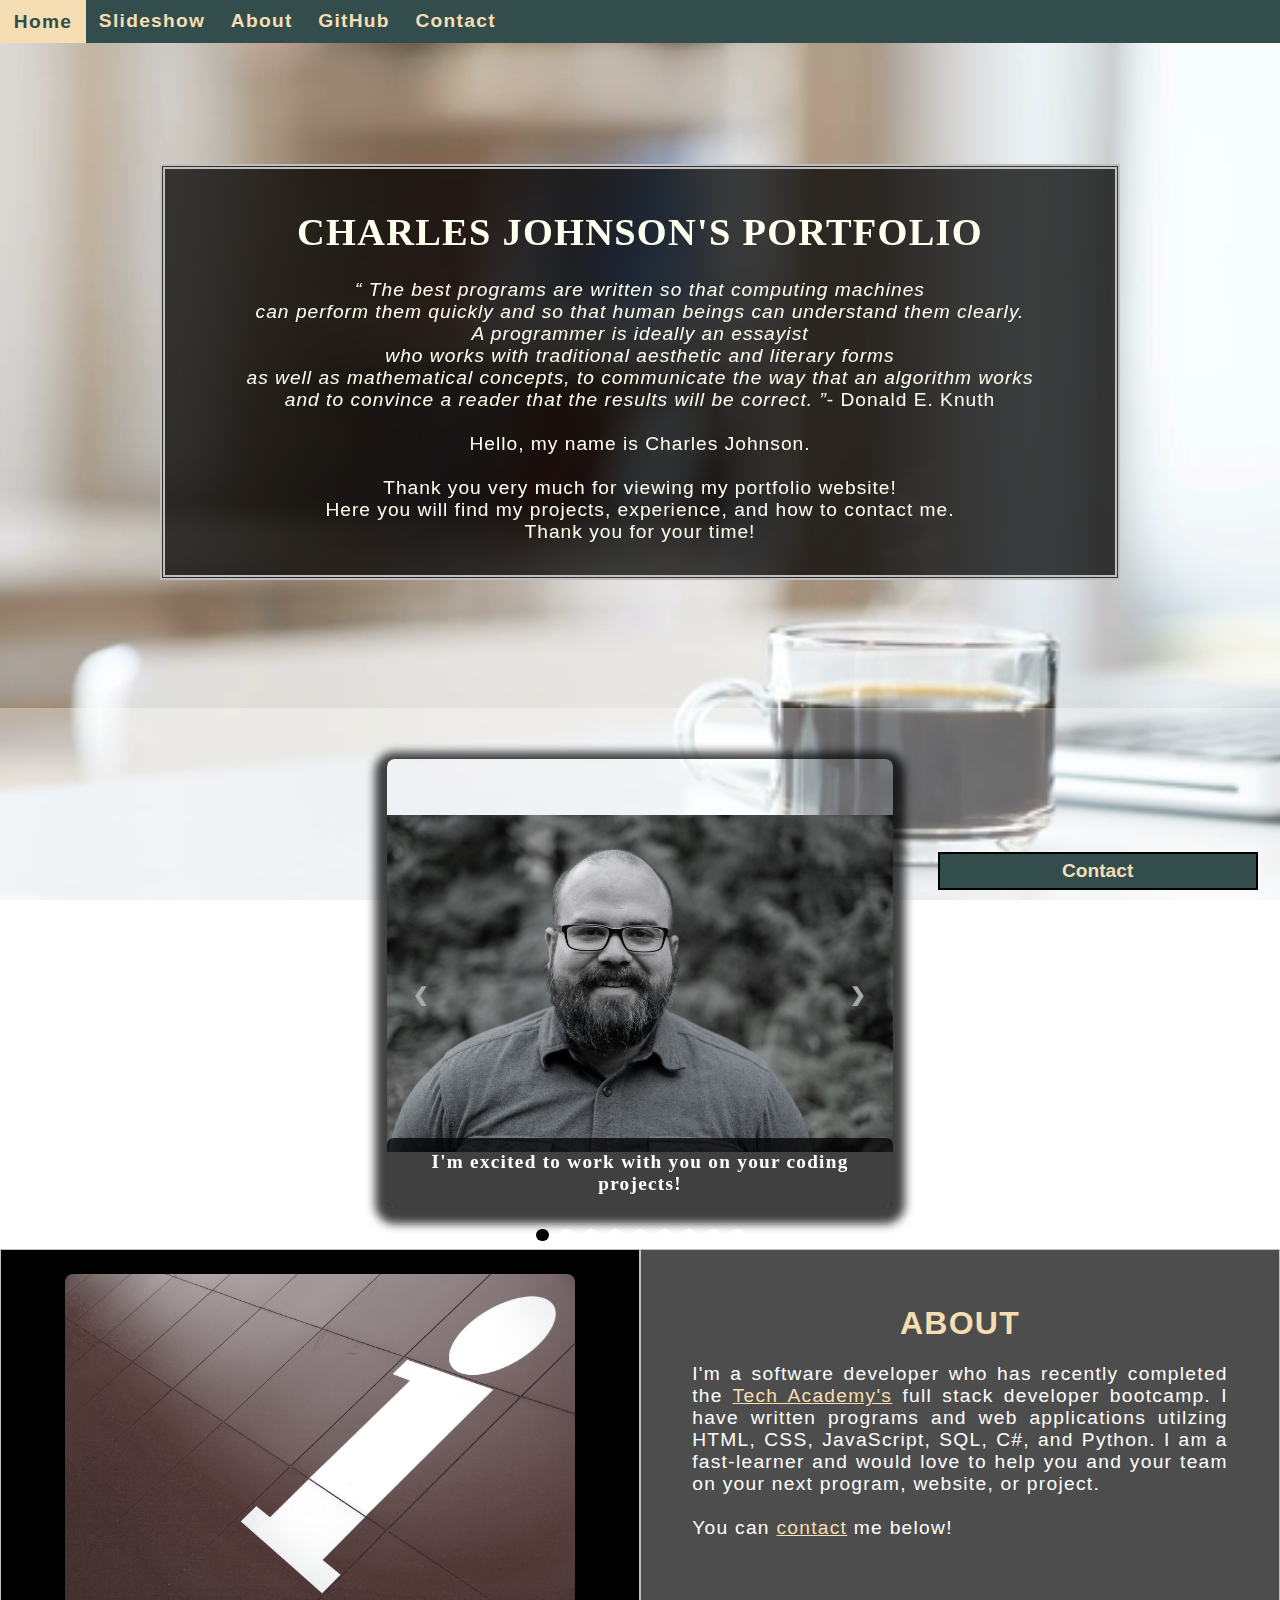
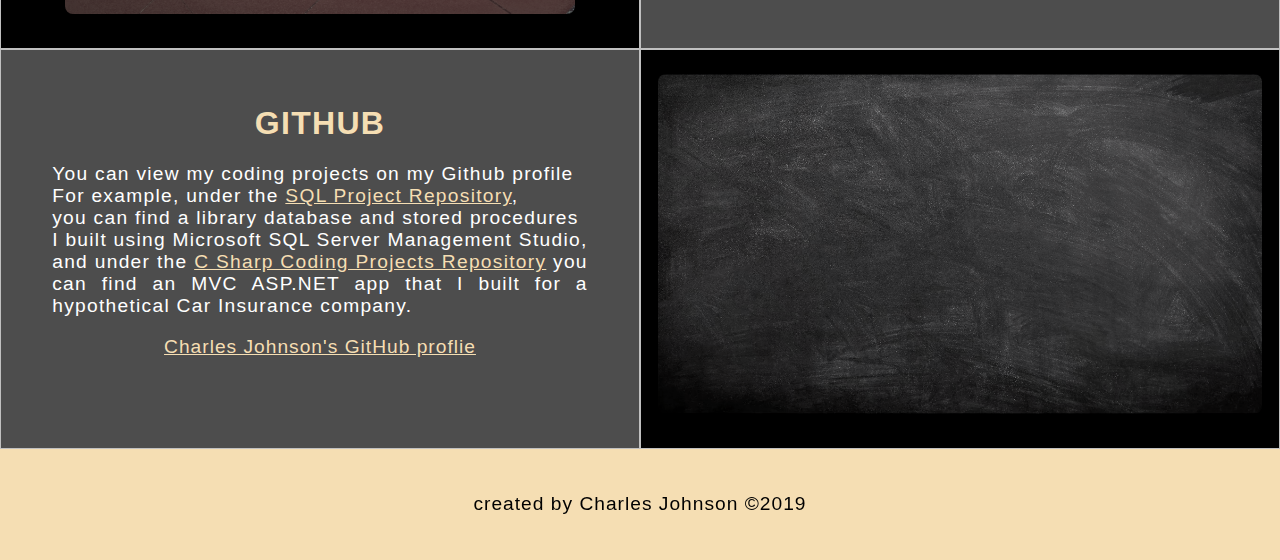
==== commit f4002e3e: "Update photo" ====
--- a/index.html
+++ b/index.html
@@ -70,7 +70,7 @@
 
                 <div class="mySlides fade">
                     <div class="Slide_Number">1 / 9</div>
-                        <img class="Slide_Show_Images" src="images/me.jpg" style="width:100%">
+                        <img class="Slide_Show_Images" src="images/professionalportrait.jpg" style="width:100%">
                             <div class="slideText">I'm excited to work with you on your coding projects!</div>
                 </div>
 
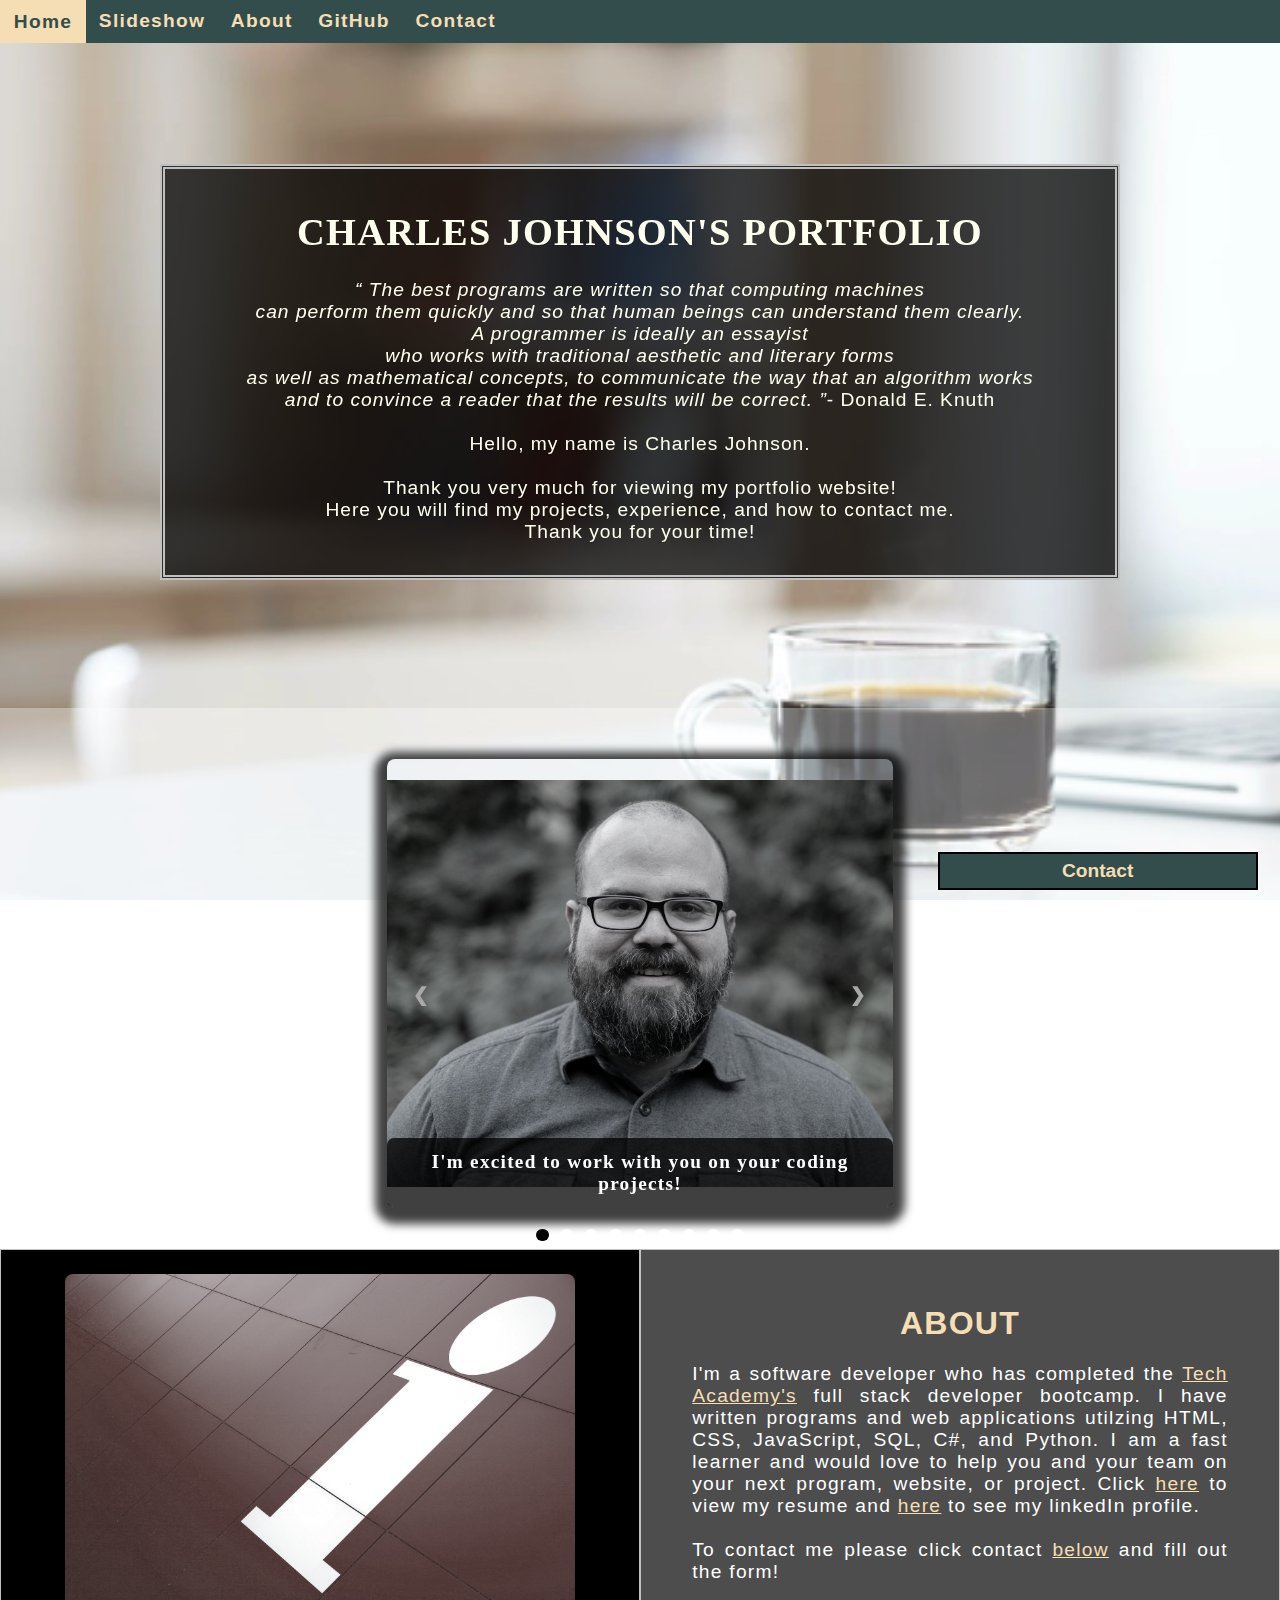
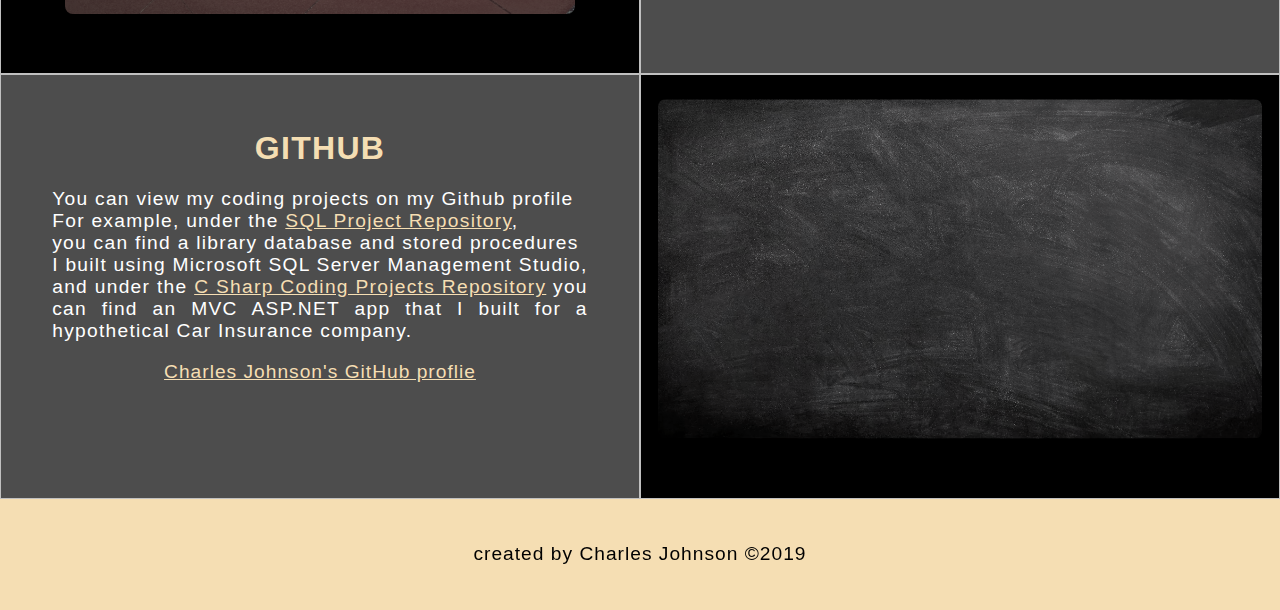
==== commit c0cd2892: "Add links for resume" ====
--- a/index.html
+++ b/index.html
@@ -179,12 +179,14 @@
 
         <div class="Column_1"><!--Right column-->
             <h1>About</h1>
-                <p> I'm a software developer who has recently completed
+                <p> I'm a software developer who has completed
                     the <a href="https://www.learncodinganywhere.com" target="blank">Tech Academy's</a> full stack developer bootcamp. 
                     I have written programs and web applications utilzing HTML, CSS, JavaScript,
-                    SQL, C#, and Python. I am a fast-learner and would love to 
-                    help you and your team on your next program, website, or project. <br> <br>
-                    You can <a href="#Contact">contact</a> me below!
+                    SQL, C#, and Python. I am a fast learner and would love to 
+                    help you and your team on your next program, website, or project. Click <a href="Resume\Charles Johnson Resume.pdf" target="new">here</a> to view my resume and <a href="https://www.linkedin.com/in/charlesjohnsondeveloper/" target="new">here</a> to see my linkedIn profile.<br>
+                    <br>
+                    To contact me please click contact <a href="#Contact">below</a> and fill out the form! 
+                    
                 </p>
             </div>
         </div>
--- a/stylesheet/Portfolio_CSS.css
+++ b/stylesheet/Portfolio_CSS.css
@@ -236,7 +236,7 @@
     width: 50%;
     padding: 10px;
     padding: 3%;
-    height:400px;
+    height:425px;
     background-color: #4d4d4d;
     color: white;
     border: 1px solid silver;
@@ -248,7 +248,7 @@
     width: 50%;
     padding: 10px;
     padding-top: 1.9%;
-    height: 400px;
+    height: 425px;
     background-color: black;
     border: 1px solid silver;
     z-index: 50; 
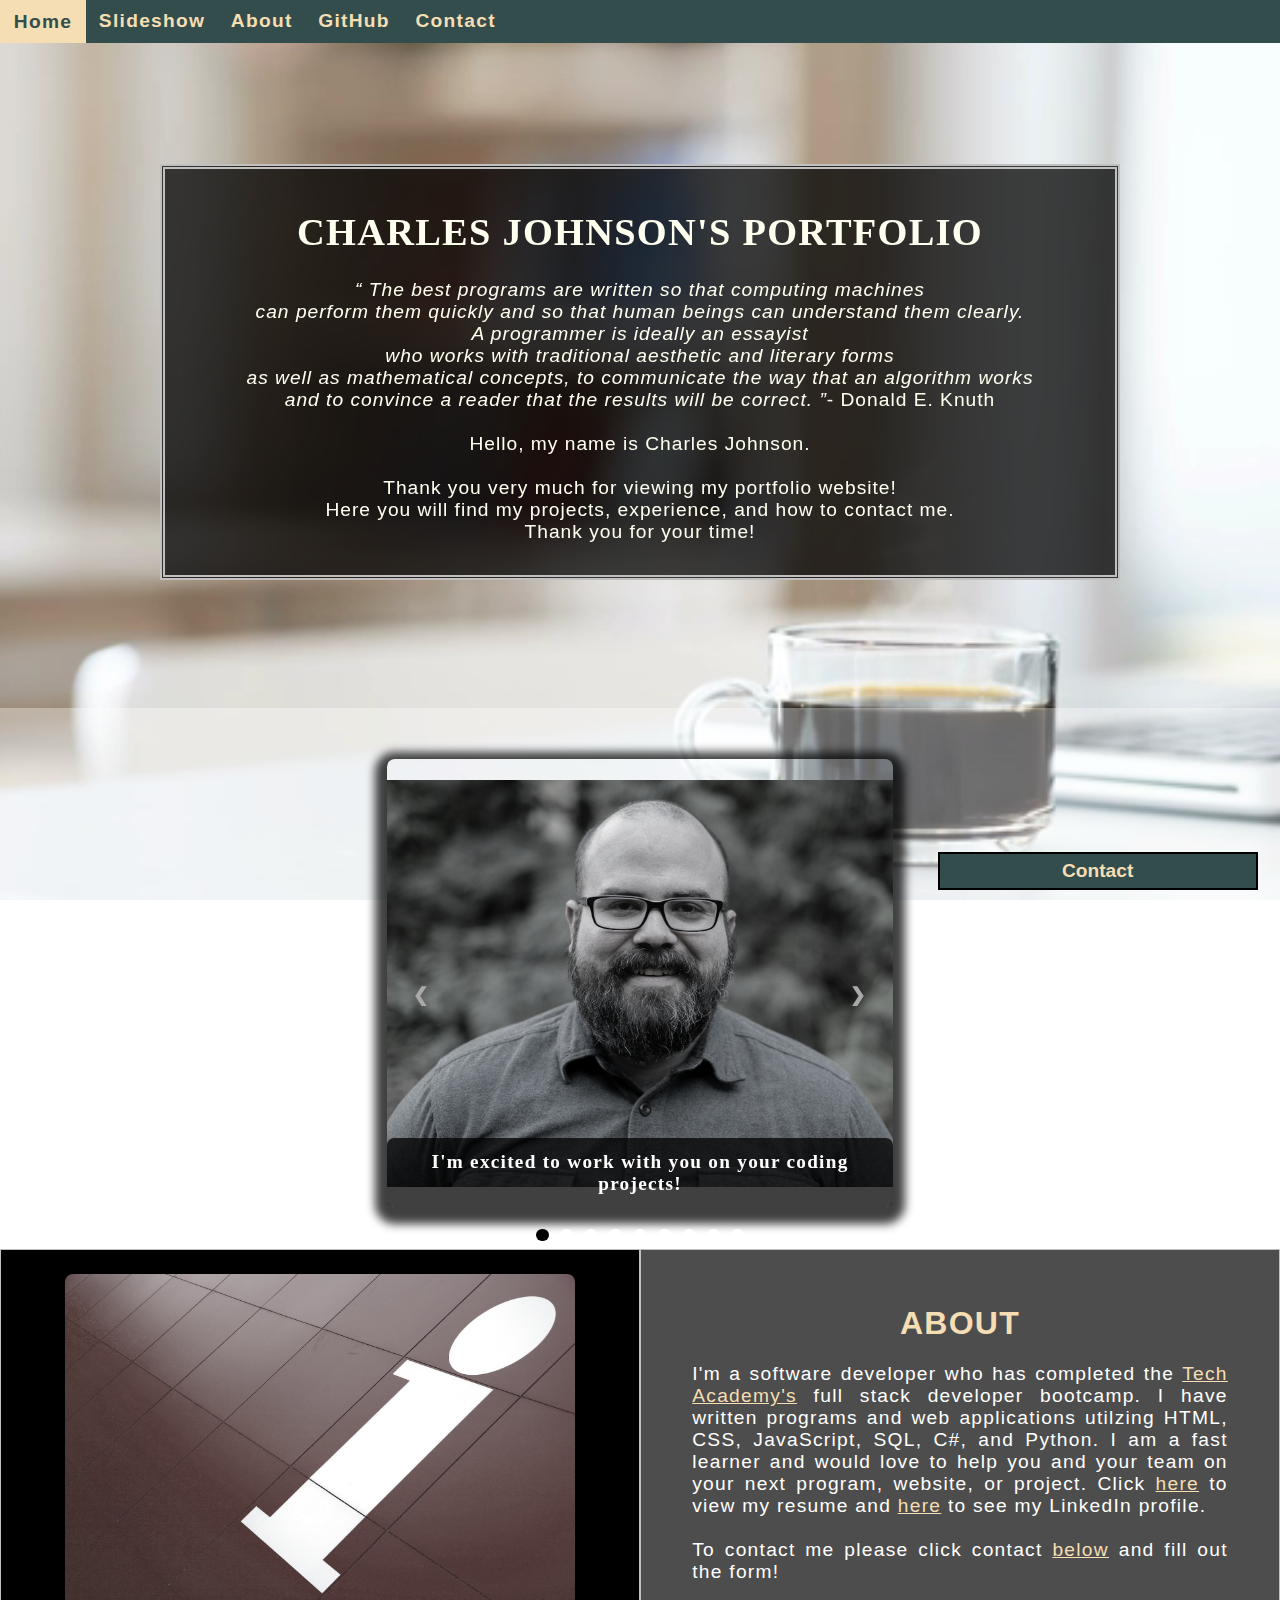
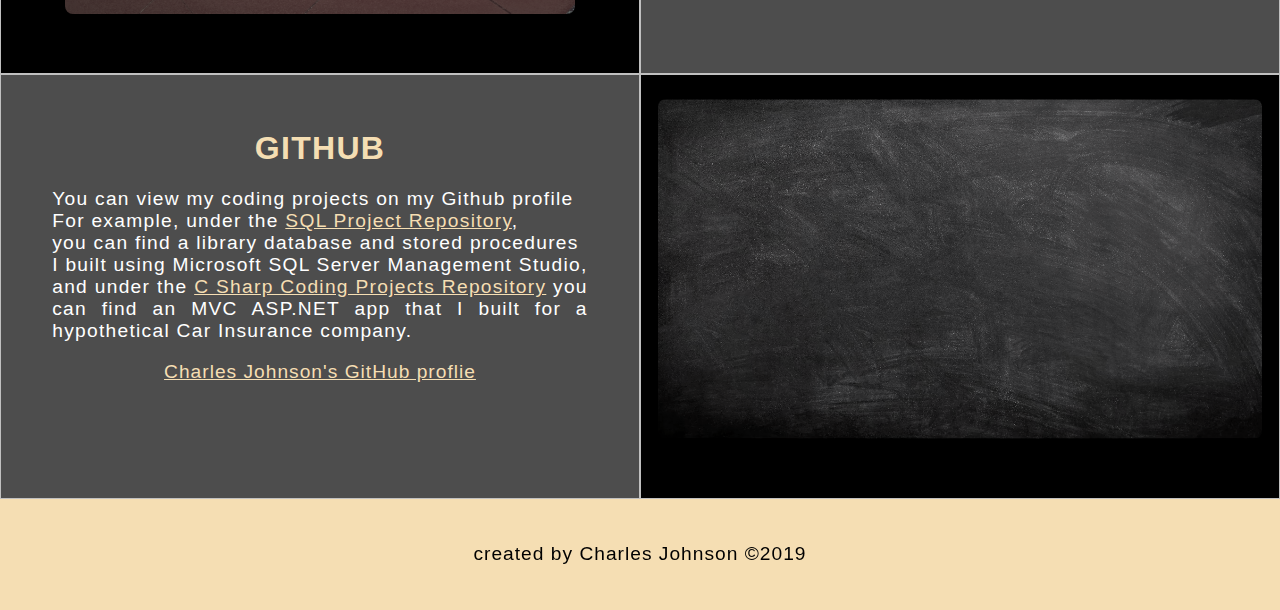
==== commit 1d2c9665: "Update index.html" ====
--- a/index.html
+++ b/index.html
@@ -183,7 +183,7 @@
                     the <a href="https://www.learncodinganywhere.com" target="blank">Tech Academy's</a> full stack developer bootcamp. 
                     I have written programs and web applications utilzing HTML, CSS, JavaScript,
                     SQL, C#, and Python. I am a fast learner and would love to 
-                    help you and your team on your next program, website, or project. Click <a href="Resume\Charles Johnson Resume.pdf" target="new">here</a> to view my resume and <a href="https://www.linkedin.com/in/charlesjohnsondeveloper/" target="new">here</a> to see my linkedIn profile.<br>
+                    help you and your team on your next program, website, or project. Click <a href="Resume\Charles Johnson Resume.pdf" target="new">here</a> to view my resume and <a href="https://www.linkedin.com/in/charlesjohnsondeveloper/" target="new">here</a> to see my LinkedIn profile.<br>
                     <br>
                     To contact me please click contact <a href="#Contact">below</a> and fill out the form! 
                     
